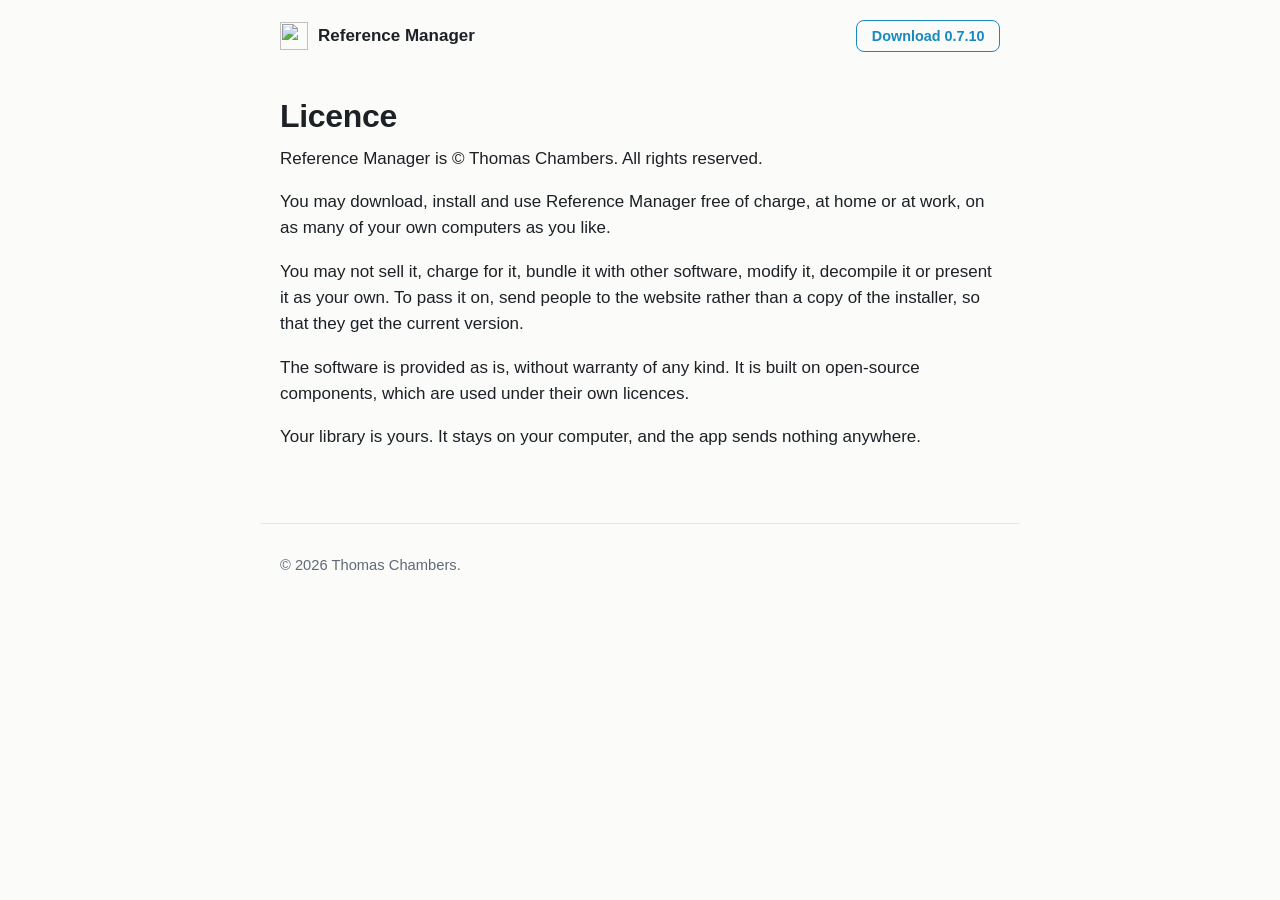
==== licence.html @ 55ac132a "Website for 0.7.10" ====
<!doctype html>
<html lang="en">
<head>
<meta charset="utf-8">
<meta name="viewport" content="width=device-width, initial-scale=1">
<title>Licence · Reference Manager</title>
<link rel="icon" href="icon.png">
<link rel="stylesheet" href="style.css">
</head>
<body>

<header class="bar">
  <a class="home" href="./"><img src="icon.png" alt="" width="28" height="28">Reference Manager</a>
  <a class="button small" href="./#download">Download 0.7.10</a>
</header>

<main class="prose">
<h1 id="licence">Licence</h1>
<p>Reference Manager is © Thomas Chambers. All rights reserved.</p>
<p>You may download, install and use Reference Manager free of charge, at home or at work, on as many of your own computers as you like.</p>
<p>You may not sell it, charge for it, bundle it with other software, modify it, decompile it or present it as your own. To pass it on, send people to the website rather than a copy of the installer, so that they get the current version.</p>
<p>The software is provided as is, without warranty of any kind. It is built on open-source components, which are used under their own licences.</p>
<p>Your library is yours. It stays on your computer, and the app sends nothing anywhere.</p>

</main>

<footer>
  <p>© 2026 Thomas Chambers.</p>
</footer>

</body>
</html>
---- style.css ----
:root {
  --bg: #fbfbfa;
  --surface: #ffffff;
  --text: #1c2126;
  --muted: #5f6b76;
  --line: #e3e7eb;
  --accent: #1789bf;
  --accent-ink: #ffffff;
  --accent-soft: #e6f4fb;
  --amber: #e9a60f;
  color-scheme: light dark;
}

@media (prefers-color-scheme: dark) {
  :root {
    --bg: #15181b;
    --surface: #1d2126;
    --text: #e7eaed;
    --muted: #9aa5af;
    --line: #2b3137;
    --accent: #4cbdf0;
    --accent-ink: #0d1a22;
    --accent-soft: #1b2a33;
  }
}

* { box-sizing: border-box; }

html { -webkit-text-size-adjust: 100%; }

body {
  margin: 0;
  background: var(--bg);
  color: var(--text);
  font: 17px/1.55 -apple-system, BlinkMacSystemFont, "Segoe UI", Roboto, Inter, Helvetica, Arial, sans-serif;
}

a { color: var(--accent); text-decoration: none; }
a:hover { text-decoration: underline; }

code {
  font: 0.92em ui-monospace, "Cascadia Code", "SF Mono", Menlo, Consolas, monospace;
  background: var(--accent-soft);
  padding: 0.1em 0.35em;
  border-radius: 4px;
}

h1, h2, h3 { line-height: 1.2; letter-spacing: -0.01em; }
h1 { font-size: 2.4rem; margin: 0.4em 0 0.3em; }
h2 { font-size: 1.45rem; margin: 2.2em 0 0.6em; }
h3 { font-size: 1.1rem; margin: 1.6em 0 0.4em; }

main, footer, .hero { max-width: 760px; margin: 0 auto; padding: 0 20px; }

/* The front page's top */

.hero { text-align: center; padding-top: 64px; }
.logo { display: block; margin: 0 auto; }
.tagline { font-size: 1.2rem; color: var(--muted); margin: 0 auto 1.6em; max-width: 36em; }

.downloads { display: flex; flex-wrap: wrap; justify-content: center; gap: 12px; }

.button {
  display: inline-flex;
  flex-direction: column;
  align-items: center;
  min-width: 15em;
  padding: 0.75em 1.5em;
  border: 1.5px solid var(--accent);
  border-radius: 10px;
  color: var(--accent);
  font-weight: 600;
  line-height: 1.3;
}
.button:hover { text-decoration: none; background: var(--accent-soft); }
.button small { font-weight: 400; font-size: 0.78rem; opacity: 0.8; margin-top: 0.3em; }
.button.primary { background: var(--accent); color: var(--accent-ink); }
.button.primary:hover { filter: brightness(1.08); }
.button.small { min-width: 0; padding: 0.4em 1em; font-size: 0.9rem; border-radius: 8px; }

.meta { color: var(--muted); font-size: 0.95rem; }

/* The front page's body */

.features { list-style: none; padding: 0; margin: 0; display: grid; gap: 14px; }
.features li {
  background: var(--surface);
  border: 1px solid var(--line);
  border-radius: 10px;
  padding: 14px 18px;
}
.features strong { display: block; margin-bottom: 0.15em; }

main p { margin: 0.6em 0 1em; }

footer {
  margin-top: 72px;
  padding-top: 24px;
  padding-bottom: 48px;
  border-top: 1px solid var(--line);
  color: var(--muted);
  font-size: 0.92rem;
}
footer p { margin: 0.4em 0; }

/* The other pages: a bar at the top, then text */

.bar {
  max-width: 760px;
  margin: 0 auto;
  padding: 20px 20px 0;
  display: flex;
  align-items: center;
  justify-content: space-between;
  gap: 16px;
}
.home { display: inline-flex; align-items: center; gap: 10px; color: var(--text); font-weight: 600; }
.home:hover { text-decoration: none; color: var(--accent); }

.prose h1 { font-size: 2rem; margin-top: 1.4em; }
.prose h2 { padding-top: 0.6em; border-top: 1px solid var(--line); }
.prose h3 { color: var(--muted); font-size: 0.85rem; text-transform: uppercase; letter-spacing: 0.06em; }
.prose ul { padding-left: 1.3em; margin: 0.4em 0 1em; }
.prose li { margin: 0.3em 0; }
.prose li ul { margin: 0.3em 0 0.4em; }

@media (max-width: 480px) {
  body { font-size: 16px; }
  h1 { font-size: 2rem; }
  .hero { padding-top: 40px; }
  .button { width: 100%; }
}
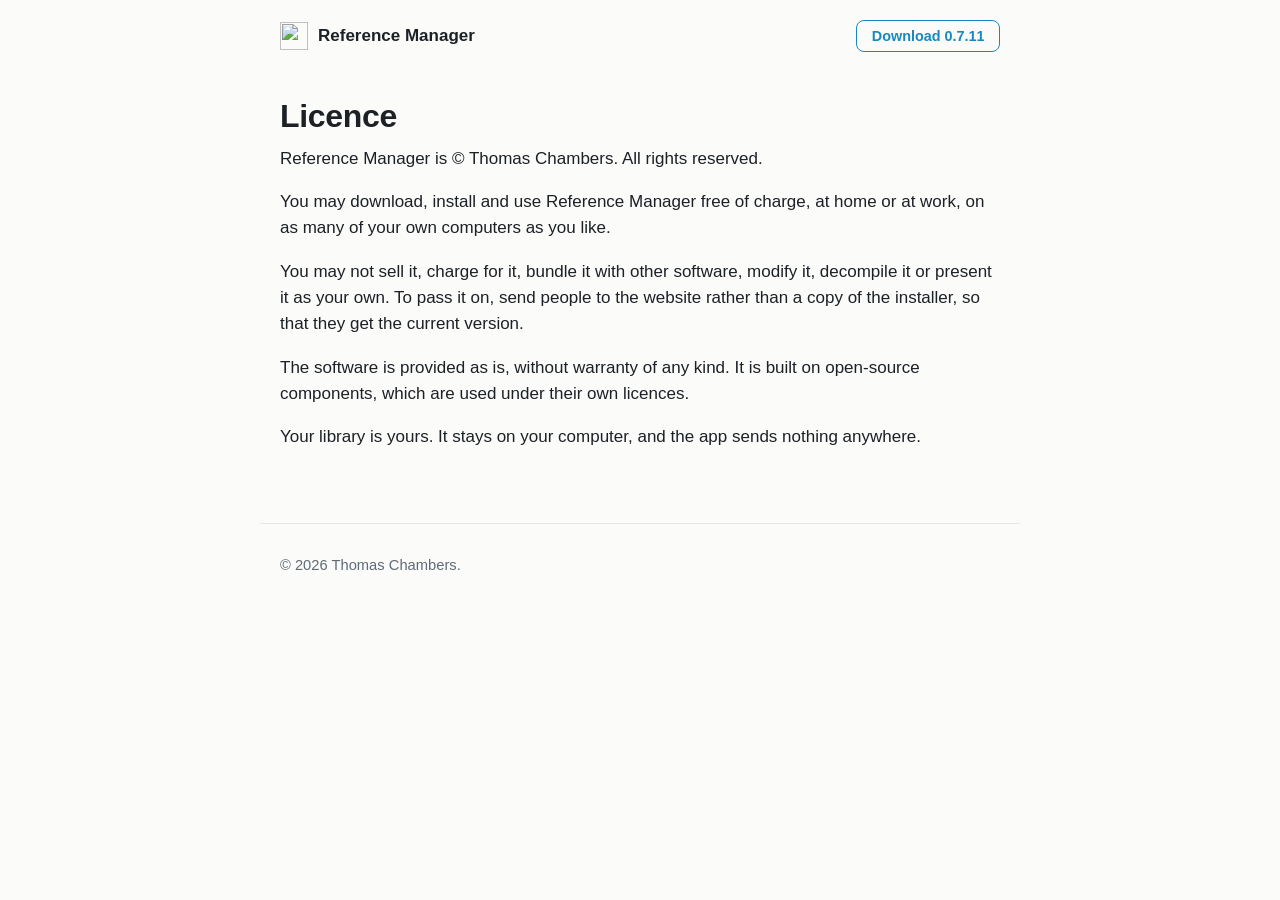
==== commit f42e9ada: "Website for 0.7.11" ====
--- a/licence.html
+++ b/licence.html
@@ -11,7 +11,7 @@
 
 <header class="bar">
   <a class="home" href="./"><img src="icon.png" alt="" width="28" height="28">Reference Manager</a>
-  <a class="button small" href="./#download">Download 0.7.10</a>
+  <a class="button small" href="./#download">Download 0.7.11</a>
 </header>
 
 <main class="prose">
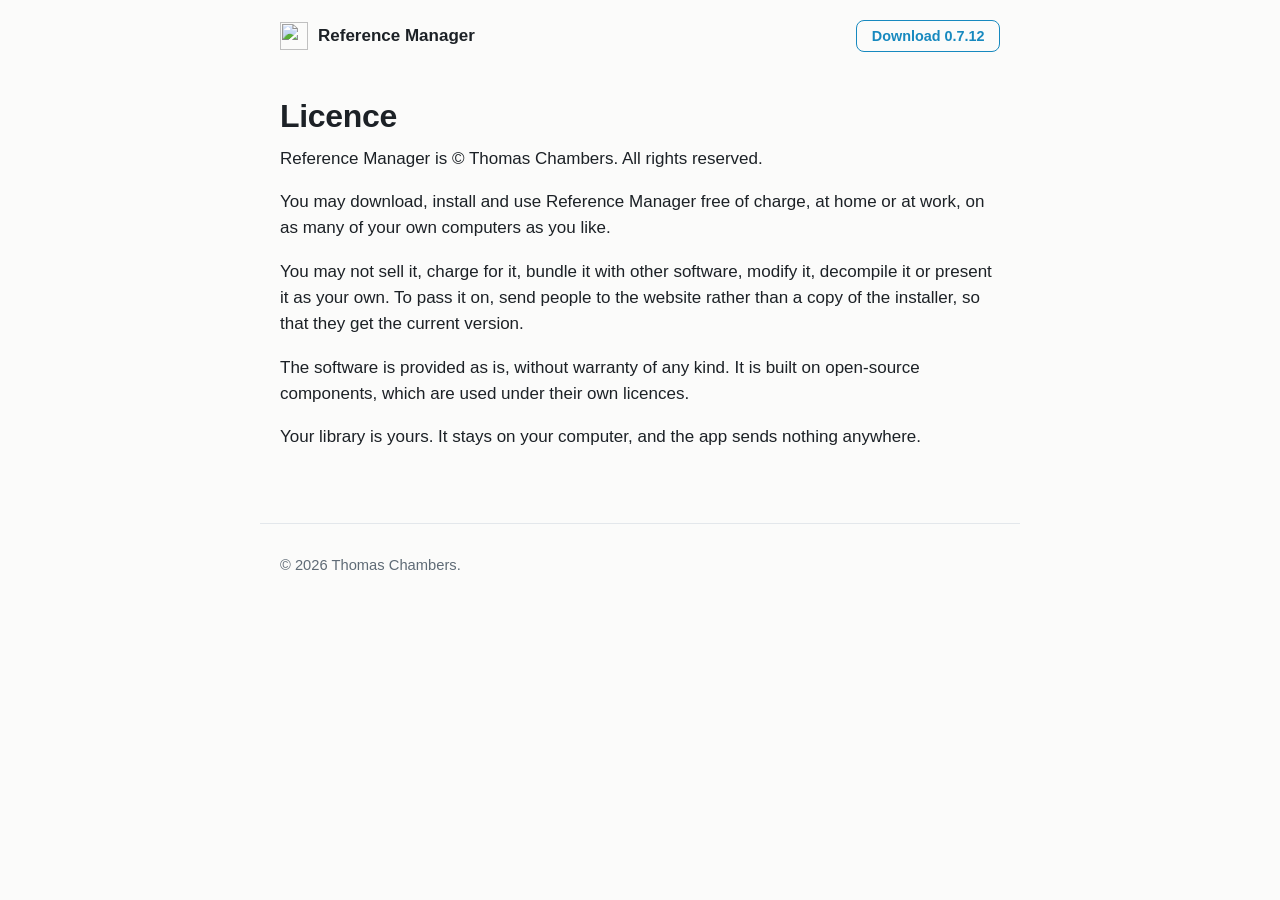
==== commit 0ed84a24: "Website for 0.7.12" ====
--- a/licence.html
+++ b/licence.html
@@ -11,7 +11,7 @@
 
 <header class="bar">
   <a class="home" href="./"><img src="icon.png" alt="" width="28" height="28">Reference Manager</a>
-  <a class="button small" href="./#download">Download 0.7.11</a>
+  <a class="button small" href="./#download">Download 0.7.12</a>
 </header>
 
 <main class="prose">
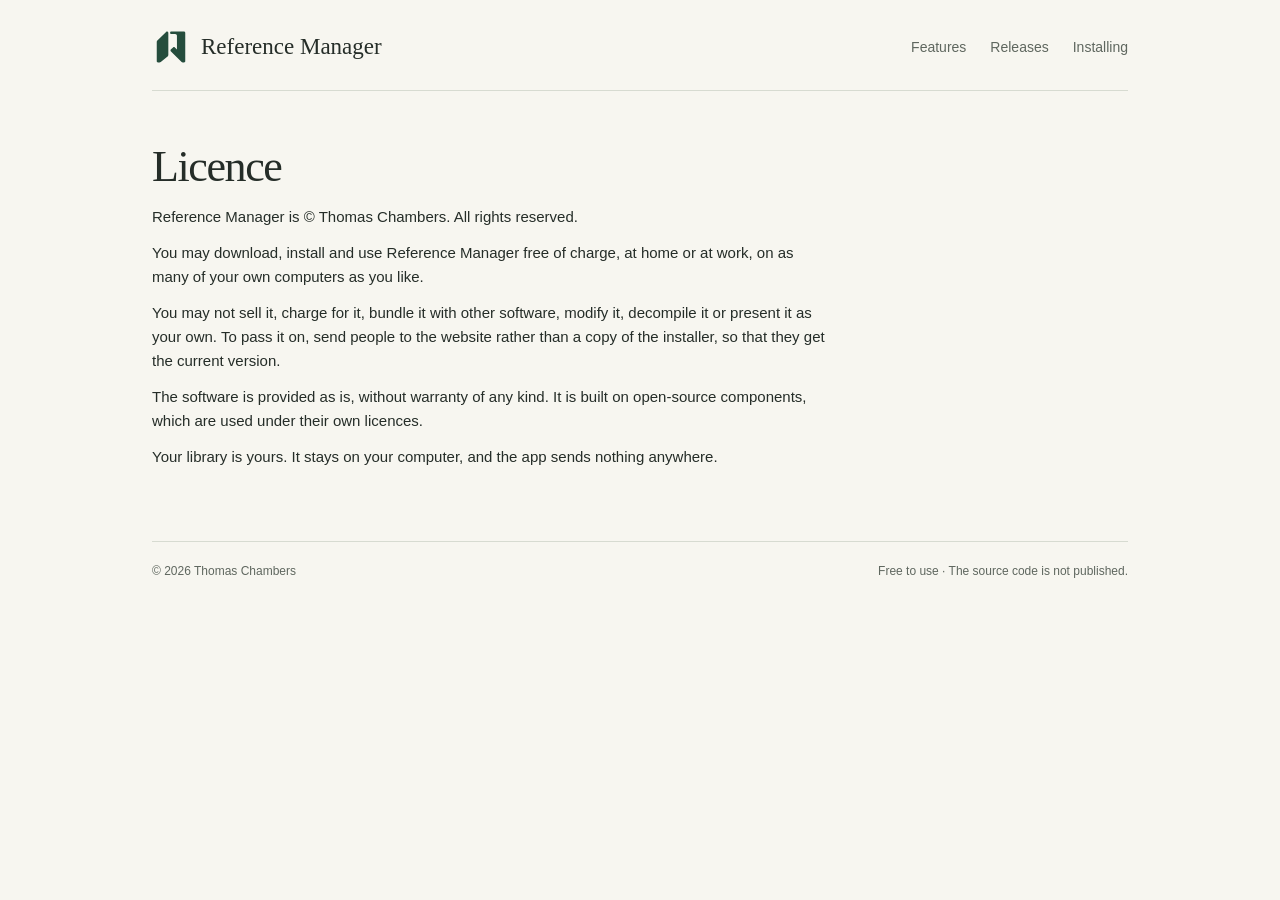
==== commit cb5eb64d: "Website for 0.7.12" ====
--- a/licence.html
+++ b/licence.html
@@ -1,20 +1,29 @@
 <!doctype html>
 <html lang="en">
 <head>
-<meta charset="utf-8">
-<meta name="viewport" content="width=device-width, initial-scale=1">
-<title>Licence · Reference Manager</title>
-<link rel="icon" href="icon.png">
-<link rel="stylesheet" href="style.css">
+  <meta charset="utf-8">
+  <meta name="viewport" content="width=device-width, initial-scale=1">
+  <title>Licence · Reference Manager</title>
+  <meta name="theme-color" content="#f7f6f0">
+  <link rel="icon" type="image/svg+xml" href="logo.svg">
+  <link rel="stylesheet" href="style.css">
 </head>
 <body>
+  <a class="skip" href="#main">Skip to content</a>
+  <div class="page">
+    <header class="masthead">
+      <a class="identity" href="./">
+        <img src="logo.svg" alt="" width="38" height="38">
+        <span>Reference Manager</span>
+      </a>
+      <nav aria-label="Main">
+        <a href="./#features">Features</a>
+        <a href="whats-new.html">Releases</a>
+        <a href="./#installing">Installing</a>
+      </nav>
+    </header>
 
-<header class="bar">
-  <a class="home" href="./"><img src="icon.png" alt="" width="28" height="28">Reference Manager</a>
-  <a class="button small" href="./#download">Download 0.7.12</a>
-</header>
-
-<main class="prose">
+    <main id="main" class="prose">
 <h1 id="licence">Licence</h1>
 <p>Reference Manager is © Thomas Chambers. All rights reserved.</p>
 <p>You may download, install and use Reference Manager free of charge, at home or at work, on as many of your own computers as you like.</p>
@@ -22,11 +31,12 @@
 <p>The software is provided as is, without warranty of any kind. It is built on open-source components, which are used under their own licences.</p>
 <p>Your library is yours. It stays on your computer, and the app sends nothing anywhere.</p>
 
-</main>
+    </main>
 
-<footer>
-  <p>© 2026 Thomas Chambers.</p>
-</footer>
-
+    <footer>
+      <p>© 2026 Thomas Chambers</p>
+      <p>Free to use · The source code is not published.</p>
+    </footer>
+  </div>
 </body>
 </html>
--- a/style.css
+++ b/style.css
@@ -1,132 +1,129 @@
+/* Warm paper, dark green ink, Georgia for headings and the system's sans-serif for the rest. */
 :root {
-  --bg: #fbfbfa;
-  --surface: #ffffff;
-  --text: #1c2126;
-  --muted: #5f6b76;
-  --line: #e3e7eb;
-  --accent: #1789bf;
-  --accent-ink: #ffffff;
-  --accent-soft: #e6f4fb;
-  --amber: #e9a60f;
-  color-scheme: light dark;
-}
-
-@media (prefers-color-scheme: dark) {
-  :root {
-    --bg: #15181b;
-    --surface: #1d2126;
-    --text: #e7eaed;
-    --muted: #9aa5af;
-    --line: #2b3137;
-    --accent: #4cbdf0;
-    --accent-ink: #0d1a22;
-    --accent-soft: #1b2a33;
-  }
+  color-scheme: light;
+  --paper: #f7f6f0;
+  --ink: #252d28;
+  --muted: #5f675f;
+  --green: #254d3d;
+  --rule: #d7dbd1;
+  --code: #e9e8e0;
+  --serif: Georgia, "Times New Roman", serif;
 }
 
 * { box-sizing: border-box; }
+html { -webkit-text-size-adjust: 100%; }
+body { margin: 0; background: var(--paper); color: var(--ink); font: 16px/1.6 -apple-system, BlinkMacSystemFont, "Segoe UI", Roboto, Helvetica, Arial, sans-serif; }
+a { color: var(--green); text-underline-offset: 4px; }
+a:hover { text-decoration-thickness: 2px; }
+a:focus-visible, summary:focus-visible { outline: 2px solid var(--green); outline-offset: 4px; }
+p, h1, h2, h3, ul { margin: 0; }
+code { font: .88em ui-monospace, "Cascadia Code", "SF Mono", Menlo, Consolas, monospace; background: var(--code); padding: .1em .35em; border-radius: 3px; overflow-wrap: anywhere; }
 
-html { -webkit-text-size-adjust: 100%; }
+.page { max-width: 1056px; margin: 0 auto; padding: 0 40px; }
+.skip { position: absolute; left: 16px; top: -100px; padding: 10px 14px; background: var(--paper); z-index: 3; }
+.skip:focus { top: 10px; }
 
-body {
-  margin: 0;
-  background: var(--bg);
-  color: var(--text);
-  font: 17px/1.55 -apple-system, BlinkMacSystemFont, "Segoe UI", Roboto, Inter, Helvetica, Arial, sans-serif;
+/* The top of every page */
+
+.masthead { display: flex; align-items: center; justify-content: space-between; gap: 24px; padding: 28px 0 24px; border-bottom: 1px solid var(--rule); }
+.identity { display: flex; align-items: center; gap: 11px; color: var(--ink); text-decoration: none; font: 23px/1.2 var(--serif); }
+.identity img { display: block; flex: none; }
+nav { display: flex; flex-wrap: wrap; gap: 24px; font-size: 14px; }
+nav a { color: var(--muted); text-decoration: none; }
+nav a:hover, nav a[aria-current="page"] { color: var(--green); }
+nav a:hover { text-decoration: underline; }
+
+/* The front page */
+
+.hero { display: grid; grid-template-columns: minmax(0, 1fr) 272px; column-gap: 68px; align-items: center; padding: 60px 0 42px; }
+.byline { margin-bottom: 19px; color: var(--muted); font-size: 13px; }
+h1 { font: 400 clamp(36px, 4.8vw, 55px)/1.09 var(--serif); letter-spacing: -1.4px; }
+.lead { margin-top: 24px; max-width: 490px; font-size: 18px; }
+.description { margin-top: 13px; max-width: 475px; color: var(--muted); font-size: 15px; }
+
+.development { margin-bottom: 8px; color: var(--muted); font-size: 12px; }
+.download h2 { margin-bottom: 17px; font-size: 16px; font-weight: 600; }
+.download-link { display: flex; justify-content: space-between; align-items: center; gap: 12px; min-height: 49px; margin-bottom: 10px; padding: 12px 17px; border: 1px solid var(--green); border-radius: 3px; color: var(--green); text-decoration: none; font-size: 14px; font-weight: 500; }
+.download-link:hover { text-decoration: underline; }
+.download-link.primary { background: var(--green); color: #fff; }
+.compatibility { margin-top: 15px; color: var(--muted); font-size: 12px; line-height: 1.8; }
+
+.release-line { display: flex; justify-content: space-between; align-items: baseline; gap: 12px; padding: 15px 0; border-top: 1px solid var(--rule); border-bottom: 1px solid var(--rule); font-size: 13px; }
+.release-line p { display: flex; flex-wrap: wrap; gap: 15px; }
+.release-label, .date { color: var(--muted); }
+.release-line strong { font-weight: 600; }
+.release-line a { flex-shrink: 0; text-decoration: none; }
+.release-line a:hover { text-decoration: underline; }
+
+.feature-section, .local-section { display: grid; grid-template-columns: minmax(0, .86fr) minmax(0, 1.14fr); gap: 64px; }
+.feature-section { padding: 44px 0 40px; }
+.section-intro { align-self: start; position: sticky; top: 32px; }
+.section-intro h2 { font: 400 30px/1.25 var(--serif); letter-spacing: -.45px; }
+.section-intro p { max-width: 315px; margin-top: 16px; color: var(--muted); font-size: 15px; }
+.feature-list article { padding: 19px 0; border-top: 1px solid var(--rule); }
+.feature-list article:first-child { padding-top: 0; border-top: 0; }
+.feature-list article:last-child { padding-bottom: 0; }
+.feature-list h3 { margin-bottom: 5px; font-size: 15px; font-weight: 600; }
+.feature-list p { color: var(--muted); font-size: 14px; line-height: 1.75; }
+
+.local-section { padding: 30px 0 34px; border-top: 1px solid var(--rule); }
+.local-section h2 { max-width: 270px; font: 400 25px/1.3 var(--serif); }
+.local-section p { color: var(--muted); font-size: 14px; }
+.local-section p + p { margin-top: 9px; }
+
+.practical { display: grid; grid-template-columns: minmax(0, 1.14fr) minmax(0, .86fr); gap: 64px; padding: 32px 0 36px; border-top: 1px solid var(--rule); }
+.practical h2 { margin-bottom: 12px; font: 400 25px/1.3 var(--serif); }
+.practical p { margin-bottom: 16px; color: var(--muted); font-size: 14px; }
+details { padding: 9px 0; border-bottom: 1px solid var(--rule); font-size: 14px; }
+summary { padding: 2px 0; cursor: pointer; }
+details p { padding: 12px 0 0 18px; }
+details p:last-child { margin-bottom: 8px; }
+details strong { color: var(--ink); font-weight: 600; }
+.follow a { display: block; width: fit-content; margin-top: 9px; font-size: 14px; text-decoration: none; }
+.follow a:hover { text-decoration: underline; }
+
+/* Releases and the licence: one column of text */
+
+.prose { max-width: 680px; padding: 52px 0 60px; }
+.prose h1 { margin-bottom: 14px; font-size: clamp(34px, 4.2vw, 44px); }
+.prose .release-meta { color: var(--muted); font-size: 14px; }
+.prose .release-meta strong { color: var(--ink); font-weight: 600; }
+.prose h2 { margin-top: 44px; padding-top: 26px; border-top: 1px solid var(--rule); font: 400 26px/1.3 var(--serif); }
+.prose h3 { margin: 22px 0 8px; color: var(--muted); font-size: 12px; font-weight: 600; letter-spacing: .08em; text-transform: uppercase; }
+.prose p { margin: 12px 0; font-size: 15px; }
+.prose ul { padding-left: 1.2em; font-size: 15px; }
+.prose li { margin: 7px 0; }
+.prose li::marker { color: var(--muted); }
+.prose li ul { margin: 7px 0; }
+
+footer { display: flex; justify-content: space-between; gap: 20px; padding: 20px 0 32px; border-top: 1px solid var(--rule); color: var(--muted); font-size: 12px; }
+
+@media (max-width: 850px) {
+  .page { padding: 0 28px; }
+  .hero { grid-template-columns: minmax(0, 1fr) 244px; column-gap: 36px; }
+  h1 { font-size: 44px; }
+  .feature-section, .local-section, .practical { gap: 36px; }
 }
 
-a { color: var(--accent); text-decoration: none; }
-a:hover { text-decoration: underline; }
-
-code {
-  font: 0.92em ui-monospace, "Cascadia Code", "SF Mono", Menlo, Consolas, monospace;
-  background: var(--accent-soft);
-  padding: 0.1em 0.35em;
-  border-radius: 4px;
+@media (max-width: 650px) {
+  .page { padding: 0 20px; }
+  .masthead { flex-wrap: wrap; gap: 16px; padding: 22px 0 18px; }
+  .identity { font-size: 22px; }
+  .identity img { width: 32px; height: 32px; }
+  nav { width: 100%; gap: 22px; font-size: 13px; }
+  .hero { grid-template-columns: 1fr; row-gap: 30px; padding: 34px 0 30px; }
+  h1 { font-size: clamp(35px, 8.5vw, 48px); letter-spacing: -1px; }
+  .lead { margin-top: 20px; font-size: 17px; }
+  .download { max-width: 360px; }
+  .release-line { align-items: flex-start; font-size: 12px; }
+  .release-line p { gap: 5px 12px; }
+  .release-line .date { flex-basis: 100%; }
+  .feature-section, .local-section, .practical { grid-template-columns: 1fr; gap: 23px; padding: 30px 0; }
+  .section-intro { position: static; }
+  .section-intro h2 { font-size: 28px; }
+  .section-intro p, .local-section h2 { max-width: none; }
+  .practical { gap: 29px; }
+  .prose { padding: 36px 0 44px; }
+  footer { display: block; }
+  footer p + p { margin-top: 7px; }
 }
-
-h1, h2, h3 { line-height: 1.2; letter-spacing: -0.01em; }
-h1 { font-size: 2.4rem; margin: 0.4em 0 0.3em; }
-h2 { font-size: 1.45rem; margin: 2.2em 0 0.6em; }
-h3 { font-size: 1.1rem; margin: 1.6em 0 0.4em; }
-
-main, footer, .hero { max-width: 760px; margin: 0 auto; padding: 0 20px; }
-
-/* The front page's top */
-
-.hero { text-align: center; padding-top: 64px; }
-.logo { display: block; margin: 0 auto; }
-.tagline { font-size: 1.2rem; color: var(--muted); margin: 0 auto 1.6em; max-width: 36em; }
-
-.downloads { display: flex; flex-wrap: wrap; justify-content: center; gap: 12px; }
-
-.button {
-  display: inline-flex;
-  flex-direction: column;
-  align-items: center;
-  min-width: 15em;
-  padding: 0.75em 1.5em;
-  border: 1.5px solid var(--accent);
-  border-radius: 10px;
-  color: var(--accent);
-  font-weight: 600;
-  line-height: 1.3;
-}
-.button:hover { text-decoration: none; background: var(--accent-soft); }
-.button small { font-weight: 400; font-size: 0.78rem; opacity: 0.8; margin-top: 0.3em; }
-.button.primary { background: var(--accent); color: var(--accent-ink); }
-.button.primary:hover { filter: brightness(1.08); }
-.button.small { min-width: 0; padding: 0.4em 1em; font-size: 0.9rem; border-radius: 8px; }
-
-.meta { color: var(--muted); font-size: 0.95rem; }
-
-/* The front page's body */
-
-.features { list-style: none; padding: 0; margin: 0; display: grid; gap: 14px; }
-.features li {
-  background: var(--surface);
-  border: 1px solid var(--line);
-  border-radius: 10px;
-  padding: 14px 18px;
-}
-.features strong { display: block; margin-bottom: 0.15em; }
-
-main p { margin: 0.6em 0 1em; }
-
-footer {
-  margin-top: 72px;
-  padding-top: 24px;
-  padding-bottom: 48px;
-  border-top: 1px solid var(--line);
-  color: var(--muted);
-  font-size: 0.92rem;
-}
-footer p { margin: 0.4em 0; }
-
-/* The other pages: a bar at the top, then text */
-
-.bar {
-  max-width: 760px;
-  margin: 0 auto;
-  padding: 20px 20px 0;
-  display: flex;
-  align-items: center;
-  justify-content: space-between;
-  gap: 16px;
-}
-.home { display: inline-flex; align-items: center; gap: 10px; color: var(--text); font-weight: 600; }
-.home:hover { text-decoration: none; color: var(--accent); }
-
-.prose h1 { font-size: 2rem; margin-top: 1.4em; }
-.prose h2 { padding-top: 0.6em; border-top: 1px solid var(--line); }
-.prose h3 { color: var(--muted); font-size: 0.85rem; text-transform: uppercase; letter-spacing: 0.06em; }
-.prose ul { padding-left: 1.3em; margin: 0.4em 0 1em; }
-.prose li { margin: 0.3em 0; }
-.prose li ul { margin: 0.3em 0 0.4em; }
-
-@media (max-width: 480px) {
-  body { font-size: 16px; }
-  h1 { font-size: 2rem; }
-  .hero { padding-top: 40px; }
-  .button { width: 100%; }
-}
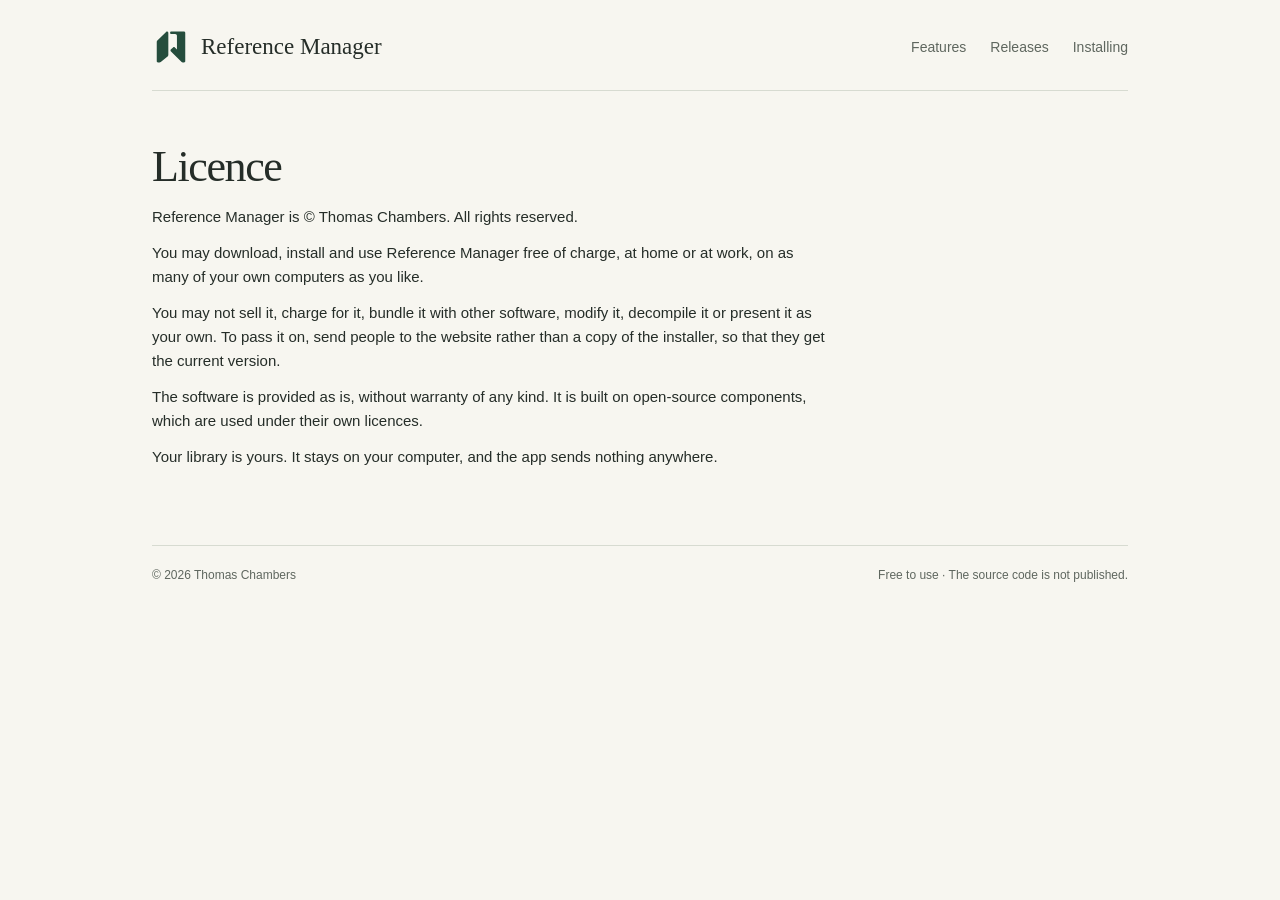
==== commit 1037699d: "Website for 0.7.12" ====
--- a/licence.html
+++ b/licence.html
@@ -5,15 +5,15 @@
   <meta name="viewport" content="width=device-width, initial-scale=1">
   <title>Licence · Reference Manager</title>
   <meta name="theme-color" content="#f7f6f0">
-  <link rel="icon" type="image/svg+xml" href="logo.svg">
-  <link rel="stylesheet" href="style.css">
+  <link rel="icon" type="image/svg+xml" href="logo.svg?v=1eb894194f">
+  <link rel="stylesheet" href="style.css?v=173a2dcd7f">
 </head>
 <body>
   <a class="skip" href="#main">Skip to content</a>
   <div class="page">
     <header class="masthead">
       <a class="identity" href="./">
-        <img src="logo.svg" alt="" width="38" height="38">
+        <img src="logo.svg?v=1eb894194f" alt="" width="38" height="38">
         <span>Reference Manager</span>
       </a>
       <nav aria-label="Main">
--- a/style.css
+++ b/style.css
@@ -60,6 +60,11 @@
 .section-intro { align-self: start; position: sticky; top: 32px; }
 .section-intro h2 { font: 400 30px/1.25 var(--serif); letter-spacing: -.45px; }
 .section-intro p { max-width: 315px; margin-top: 16px; color: var(--muted); font-size: 15px; }
+.built { max-width: 315px; margin-top: 30px; padding-top: 20px; border-top: 1px solid var(--rule); }
+.built h3 { color: var(--muted); font-size: 12px; font-weight: 600; letter-spacing: .08em; text-transform: uppercase; }
+.built p { margin-top: 8px; font-size: 14px; line-height: 1.7; }
+.built strong { color: var(--ink); font-weight: 600; }
+@media (max-height: 640px) { .section-intro { position: static; } }
 .feature-list article { padding: 19px 0; border-top: 1px solid var(--rule); }
 .feature-list article:first-child { padding-top: 0; border-top: 0; }
 .feature-list article:last-child { padding-bottom: 0; }
@@ -82,19 +87,23 @@
 .follow a { display: block; width: fit-content; margin-top: 9px; font-size: 14px; text-decoration: none; }
 .follow a:hover { text-decoration: underline; }
 
-/* Releases and the licence: one column of text */
+/* The licence, one column of text, and Releases, each version's features and fixes side by side */
 
-.prose { max-width: 680px; padding: 52px 0 60px; }
-.prose h1 { margin-bottom: 14px; font-size: clamp(34px, 4.2vw, 44px); }
-.prose .release-meta { color: var(--muted); font-size: 14px; }
-.prose .release-meta strong { color: var(--ink); font-weight: 600; }
-.prose h2 { margin-top: 44px; padding-top: 26px; border-top: 1px solid var(--rule); font: 400 26px/1.3 var(--serif); }
-.prose h3 { margin: 22px 0 8px; color: var(--muted); font-size: 12px; font-weight: 600; letter-spacing: .08em; text-transform: uppercase; }
-.prose p { margin: 12px 0; font-size: 15px; }
-.prose ul { padding-left: 1.2em; font-size: 15px; }
-.prose li { margin: 7px 0; }
-.prose li::marker { color: var(--muted); }
-.prose li ul { margin: 7px 0; }
+.prose, .releases { padding: 52px 0 64px; }
+.prose { max-width: 680px; }
+.prose h1, .releases h1 { margin-bottom: 14px; font-size: clamp(34px, 4.2vw, 44px); }
+.release-meta { color: var(--muted); font-size: 14px; }
+.release-meta strong { color: var(--ink); font-weight: 600; }
+.prose h2, .release { margin-top: 44px; padding-top: 26px; border-top: 1px solid var(--rule); }
+.prose h2, .release h2 { font: 400 26px/1.3 var(--serif); }
+.prose h3, .release h3 { margin: 22px 0 8px; color: var(--muted); font-size: 12px; font-weight: 600; letter-spacing: .08em; text-transform: uppercase; }
+.prose p, .release p { margin: 12px 0; font-size: 15px; }
+.prose ul, .release ul { padding-left: 1.2em; font-size: 15px; }
+.prose li, .release li { margin: 7px 0; }
+.prose li::marker, .release li::marker { color: var(--muted); }
+.prose li ul, .release li ul { margin: 7px 0; }
+.release > p, .release > ul { max-width: 680px; }
+.release-parts { display: grid; grid-template-columns: repeat(2, minmax(0, 1fr)); column-gap: 56px; }
 
 footer { display: flex; justify-content: space-between; gap: 20px; padding: 20px 0 32px; border-top: 1px solid var(--rule); color: var(--muted); font-size: 12px; }
 
@@ -121,9 +130,10 @@
   .feature-section, .local-section, .practical { grid-template-columns: 1fr; gap: 23px; padding: 30px 0; }
   .section-intro { position: static; }
   .section-intro h2 { font-size: 28px; }
-  .section-intro p, .local-section h2 { max-width: none; }
+  .section-intro p, .built, .local-section h2 { max-width: none; }
   .practical { gap: 29px; }
-  .prose { padding: 36px 0 44px; }
+  .prose, .releases { padding: 36px 0 44px; }
+  .release-parts { grid-template-columns: 1fr; }
   footer { display: block; }
   footer p + p { margin-top: 7px; }
 }
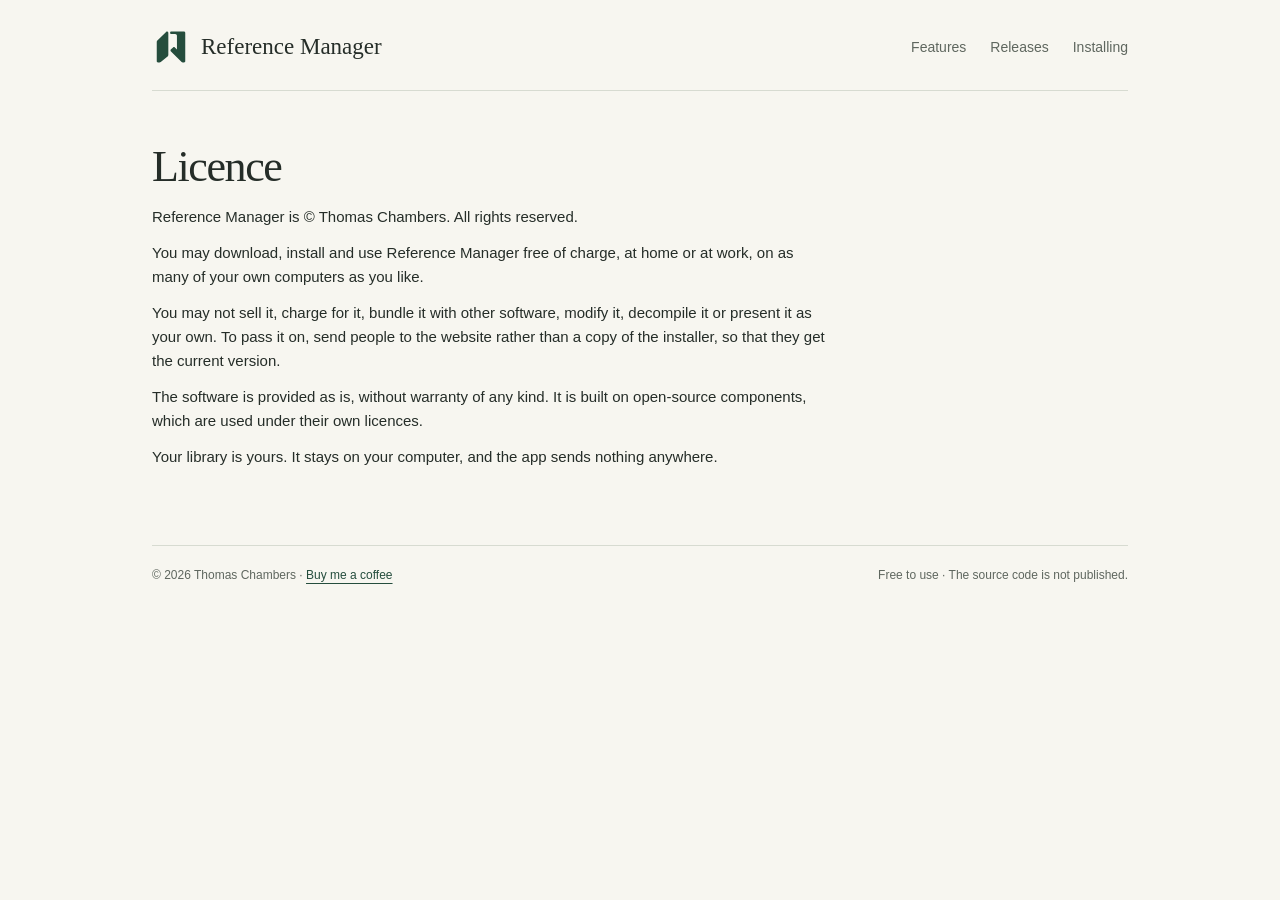
==== commit 71d07c1d: "Website for 0.7.13" ====
--- a/licence.html
+++ b/licence.html
@@ -6,7 +6,7 @@
   <title>Licence · Reference Manager</title>
   <meta name="theme-color" content="#f7f6f0">
   <link rel="icon" type="image/svg+xml" href="logo.svg?v=1eb894194f">
-  <link rel="stylesheet" href="style.css?v=173a2dcd7f">
+  <link rel="stylesheet" href="style.css?v=d03fa65e3b">
 </head>
 <body>
   <a class="skip" href="#main">Skip to content</a>
@@ -34,7 +34,7 @@
     </main>
 
     <footer>
-      <p>© 2026 Thomas Chambers</p>
+      <p>© 2026 Thomas Chambers · <a href="https://buymeacoffee.com/TomChambers">Buy me a coffee</a></p>
       <p>Free to use · The source code is not published.</p>
     </footer>
   </div>
--- a/style.css
+++ b/style.css
@@ -40,6 +40,9 @@
 h1 { font: 400 clamp(36px, 4.8vw, 55px)/1.09 var(--serif); letter-spacing: -1.4px; }
 .lead { margin-top: 24px; max-width: 490px; font-size: 18px; }
 .description { margin-top: 13px; max-width: 475px; color: var(--muted); font-size: 15px; }
+.coffee { display: flex; align-items: flex-start; gap: 9px; max-width: 475px; margin-top: 18px; color: var(--muted); font-size: 14px; }
+.coffee svg { flex: none; margin-top: 3px; color: var(--green); }
+.coffee a { white-space: nowrap; }
 
 .development { margin-bottom: 8px; color: var(--muted); font-size: 12px; }
 .download h2 { margin-bottom: 17px; font-size: 16px; font-weight: 600; }
